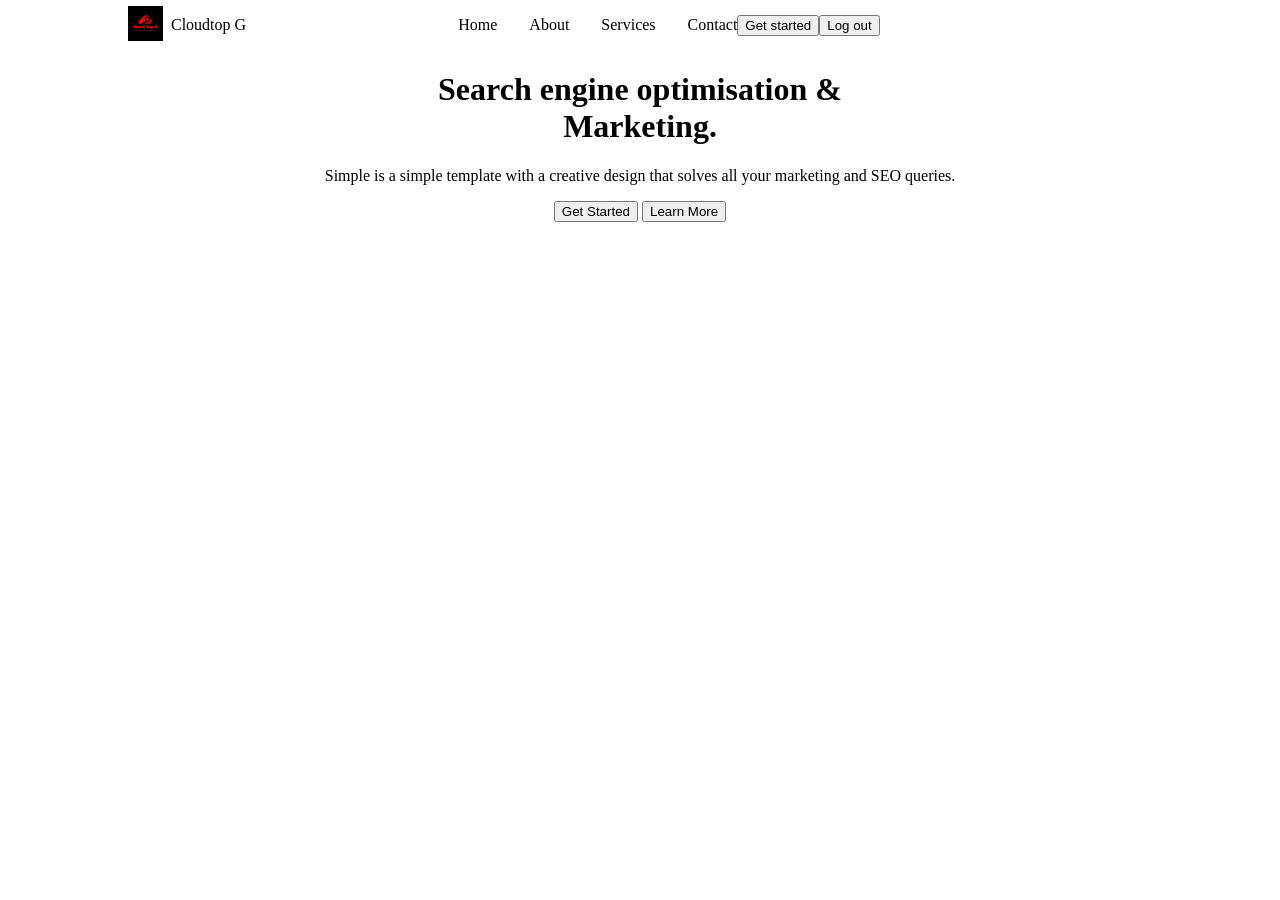
==== index.html @ 8eb4e30c "first commit" ====
<!DOCTYPE html>
 <html lang="en">
 <head>
    <meta charset="UTF-8">
    <meta name="viewport" content="width=device-width, initial-scale=1.0">
    <title>Landing Page</title>
    <link rel="stylesheet" href="style.css">
 </head>
 <body>
<!-- header -->
    <header>
        <div class="navbar-container">
            <div class="logo">
                <a href=""><img src="asset/cloudtop--ssVcrRN.jpeg" width="35px"></a>
                <span>Cloudtop G</span>
            </div>
            <div class="items">
                <ul>
                    <li>Home</li>
                    <li>About</li>
                    <li>Services</li>
                    <li>Contact</li>
                </ul>
            </div>
            <div class="botton">
                <button>Get started</button>
                <button>Log out</button>
            </div>
        </div>
    </header>

    <div class="marketing">
         <h1>
            Search engine optimisation & <br>
            Marketing.
         </h1>
          <p>Simple is a simple template with a 
            creative design that solves all your marketing and SEO queries.
          </p>
          <div>
            <button>Get Started</button>
            <button>Learn More</button>
          </div>
         <img src="https://cloudtopg.netlify.app/assets/banner-Bzk-7Zru.svg" alt="">
    </div>
 </body>
 </html>
---- style.css ----
body{
    padding: 0;
    margin: 0;
    overflow-x: hidden;
    box-sizing: border-box;
}

header{
    display: flex;
    justify-content: center;
}
.navbar-container{
    width: 80%;
    display: flex;
}

.logo{
    width: 35%;
    display: flex;
    align-items: center;
    gap: 0.5rem;
}
.item{
    width: 50%;

}

.items ul{
   list-style: none;
   display: flex;
   gap: 2rem;
}
.botton{
    width: 50%;
    display: flex;
    align-items: center;
}
.marketing{
    width: 80%;
    margin: auto;
    text-align: center;
    padding-top: 30;
    
}
h1{
    font: bold;
}
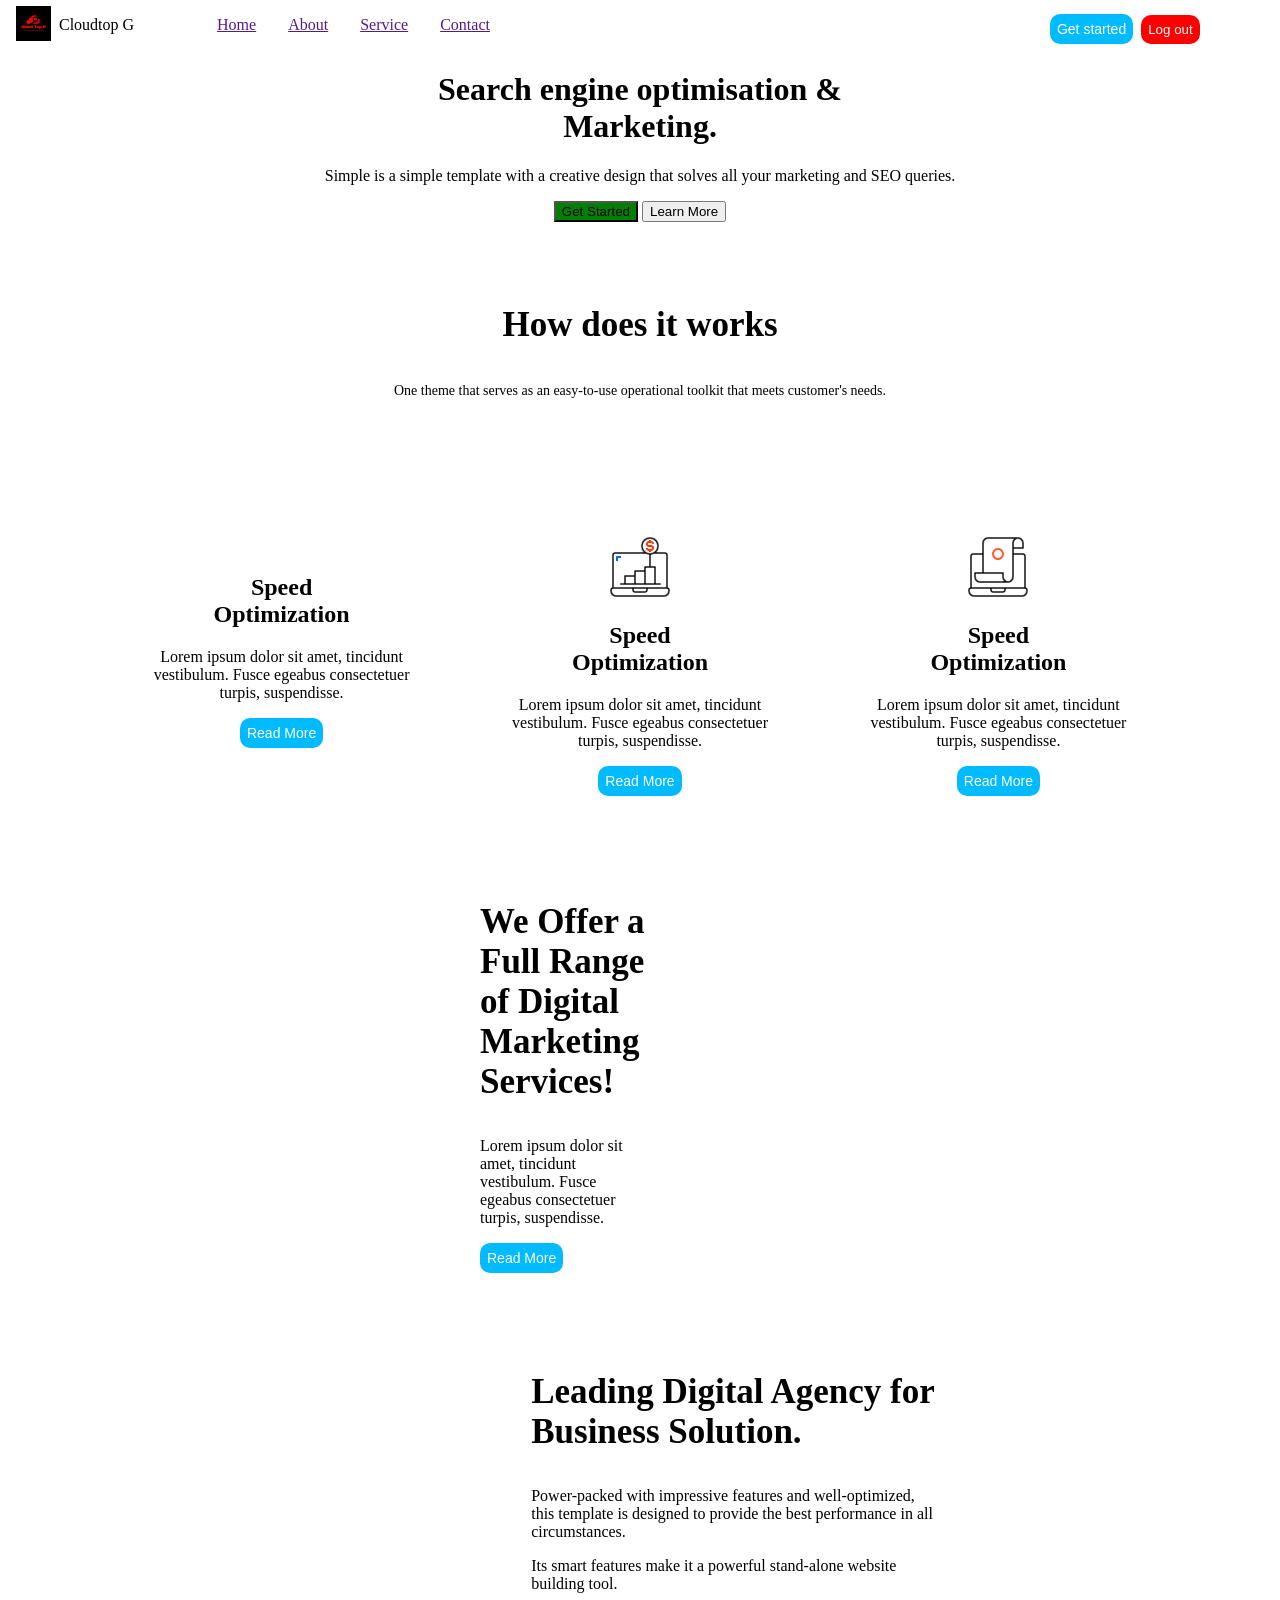
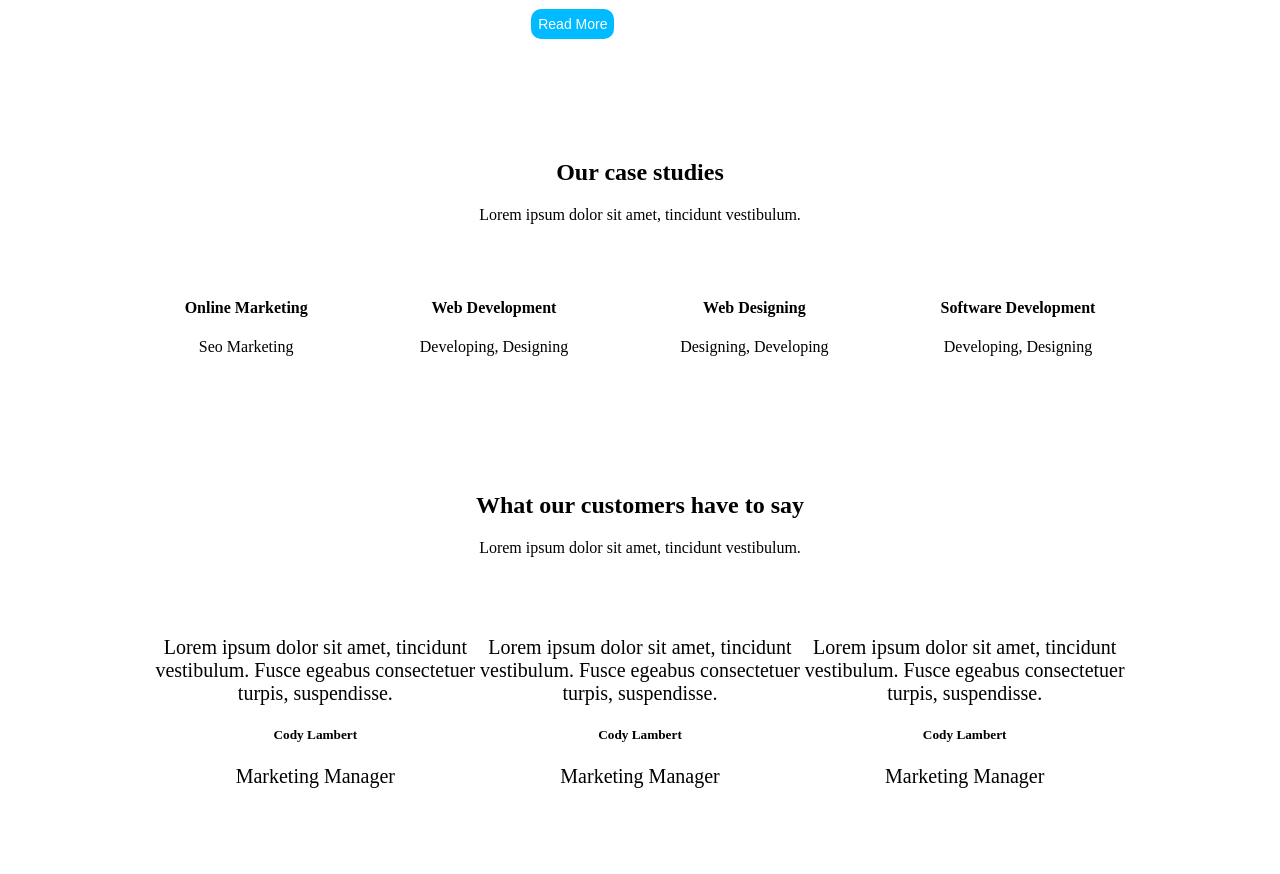
==== commit f70b8052: "navbar" ====
--- a/index.html
+++ b/index.html
@@ -16,19 +16,19 @@
             </div>
             <div class="items">
                 <ul>
-                    <li>Home</li>
-                    <li>About</li>
-                    <li>Services</li>
-                    <li>Contact</li>
+                    <li><a href="">Home</a></li>
+                    <li><a href="">About</a></li>
+                    <li><a href="">Service</a></li>
+                    <li><a href="">Contact</a></li>
                 </ul>
             </div>
             <div class="botton">
-                <button>Get started</button>
-                <button>Log out</button>
+                <button class="btn-1">Get started</button>
+                <button class="btn-2">Log out</button>
             </div>
         </div>
     </header>
-
+<!------- search engine and marketing section------->
     <div class="marketing">
          <h1>
             Search engine optimisation & <br>
@@ -38,10 +38,160 @@
             creative design that solves all your marketing and SEO queries.
           </p>
           <div>
-            <button>Get Started</button>
-            <button>Learn More</button>
+            <button class="btn-3">Get Started</button>
+            <button class="btn-4">Learn More</button>
           </div>
          <img src="https://cloudtopg.netlify.app/assets/banner-Bzk-7Zru.svg" alt="">
     </div>
+    <!------how does it work section-------->
+    <section class="section-2">
+        <h3>
+            How does it works
+        </h3>
+        <p class="section-2-top">
+            One theme that serves as an easy-to-use operational toolkit that meets customer's needs.
+        </p>
+         <div class="container-3">
+                <div class="container-3-col">
+                    <img src="https://cloudtopg.netlify.app/assets/Group1-BA-Qdb--.svg" alt="">
+                    <h2>
+                        Speed <br> Optimization
+                    </h2>
+                    <p>
+                        Lorem ipsum dolor sit amet, tincidunt vestibulum. Fusce egeabus consectetuer turpis, suspendisse.
+                    </p>
+                    <button class="gen-btn">Read More</button>
+                </div>
+                <div class="container-3-col">
+                    <img src="data:image/svg+xml,%3c?xml%20version='1.0'%20encoding='UTF-8'?%3e%3csvg%20width='62px'%20height='62px'%20viewBox='0%200%2062%2062'%20version='1.1'%20xmlns='http://www.w3.org/2000/svg'%20xmlns:xlink='http://www.w3.org/1999/xlink'%3e%3c!--%20Generator:%20Sketch%2055.2%20(78181)%20-%20https://sketchapp.com%20--%3e%3ctitle%3eGroup%207%3c/title%3e%3cdesc%3eCreated%20with%20Sketch.%3c/desc%3e%3cg%20id='Marshmello_landing-page'%20stroke='none'%20stroke-width='1'%20fill='none'%20fill-rule='evenodd'%3e%3cg%20id='Simple_landngpage'%20transform='translate(-677.000000,%20-950.000000)'%3e%3cg%20id='Group-7'%20transform='translate(678.000000,%20951.000000)'%3e%3cpath%20d='M58,54.0215%20C58,56.230625%2056.209125,58.0215%2054,58.0215%20L6,58.0215%20C3.790875,58.0215%202,56.230625%202,54.0215%20L2,53.0215%20C2,52.46925%202.44775,52.0215%203,52.0215%20L22,52.0215%20L22,53.0215%20C22,54.678375%2023.343125,56.0215%2025,56.0215%20L35,56.0215%20C36.656875,56.0215%2038,54.678375%2038,53.0215%20L38,52.0215%20L57,52.0215%20C57.55225,52.0215%2058,52.46925%2058,53.0215%20L58,54.0215%20Z%20M24,52.0215%20L36,52.0215%20L36,53.0215%20C36,53.57375%2035.55225,54.0215%2035,54.0215%20L25,54.0215%20C24.44775,54.0215%2024,53.57375%2024,53.0215%20L24,52.0215%20Z%20M41,21.1325%20L41,17.9625%20C42.082125,17.84075%2043.13275,17.52175%2044.1,17.0215%20L55,17.0215%20C55.568125,17.038875%2056.015125,17.512375%2056.0003728,18.0805%20L56.0003728,50.0215%20L3.99962732,50.0215%20L3.99962732,18.0805%20C3.984875,17.512375%204.432,17.038875%205,17.0215%20L35.9,17.0215%20C36.86725,17.52175%2037.917875,17.84075%2039,17.9625%20L39,29.0215%20L35,29.0215%20C34.44775,29.0215%2034,29.46925%2034,30.0215%20L34,33.0215%20L25,33.0215%20C24.44775,33.0215%2024,33.46925%2024,34.0215%20L24,38.0215%20L15,38.0215%20C14.44775,38.0215%2014,38.46925%2014,39.0215%20L14,46.0215%20L10,46.0215%20L10,48.0215%20L51,48.0215%20L51,46.0215%20L46,46.0215%20L46,30.0215%20C46,29.46925%2045.55225,29.0215%2045,29.0215%20L41,29.0215%20L41,27.0215%20L41,21.1325%20Z%20M16,46.0215%20L24,46.0215%20L24,40.0215%20L16,40.0215%20L16,46.0215%20Z%20M26,46.0215%20L34,46.0215%20L34,35.0215%20L26,35.0215%20L26,46.0215%20Z%20M36,46.0215%20L44,46.0215%20L44,31.0215%20L36,31.0215%20L36,46.0215%20Z%20M40,2.0215%20C43.866,2.0215%2047,5.1555%2047,9.0215%20C47,12.8875%2043.866,16.0215%2040,16.0215%20C36.134,16.0215%2033,12.8875%2033,9.0215%20C33.005,5.1575%2036.136125,2.0265%2040,2.0215%20L40,2.0215%20Z%20M58,50.2055%20L58,18.0805%20C58.014375,16.408125%2056.672375,15.039625%2055,15.0215%20L46.689,15.0215%20C50.0145,11.32725%2049.715625,5.636625%2046.021375,2.311125%20C42.327125,-1.0145%2036.6365,-0.7155%2033.311,2.97875%20C30.229625,6.40175%2030.229625,11.5985%2033.311,15.0215%20L5,15.0215%20C3.327625,15.039625%201.9855,16.408125%202,18.0805%20L2,50.2055%20C0.805625,50.62775%200.00525,51.754625%200,53.0215%20L0,54.0215%20C0.00325,57.333875%202.687625,60.01825%206,60.0215%20L54,60.0215%20C57.312375,60.01825%2059.99675,57.333875%2060,54.0215%20L60,53.0215%20C59.99475,51.754625%2059.194375,50.62775%2058,50.2055%20L58,50.2055%20Z'%20id='Fill-1'%20stroke='%23FFFFFF'%20stroke-width='0.5'%20fill='%23161514'%3e%3c/path%3e%3cpath%20d='M41,12.0215%20L39,12.0215%20C38.44775,12.0215%2038,11.57375%2038,11.0215%20L36,11.0215%20C36,12.678375%2037.343125,14.0215%2039,14.0215%20L39,15.0215%20L41,15.0215%20L41,14.0215%20C42.656875,14.0215%2044,12.678375%2044,11.0215%20C44,9.364625%2042.656875,8.0215%2041,8.0215%20L39,8.0215%20C38.44775,8.0215%2038,7.57375%2038,7.0215%20C38,6.46925%2038.44775,6.0215%2039,6.0215%20L41,6.0215%20C41.55225,6.0215%2042,6.46925%2042,7.0215%20L44,7.0215%20C44,5.364625%2042.656875,4.0215%2041,4.0215%20L40.981,4.0215%20L41,3.0415%20L39,3.0015%20L38.98,4.0215%20C37.323125,4.027%2035.9845,5.374625%2035.9899831,7.0315%20C35.9955,8.688375%2037.343125,10.027%2039,10.0215%20L41,10.0215%20C41.55225,10.0215%2042,10.46925%2042,11.0215%20C42,11.57375%2041.55225,12.0215%2041,12.0215'%20id='Fill-3'%20fill='%23FF3602'%3e%3c/path%3e%3cpath%20d='M11,19.0215%20L7,19.0215%20C6.44775,19.0215%206,19.46925%206,20.0215%20L6,24.0215%20L8,24.0215%20L8,21.0215%20L11,21.0215%20L11,19.0215%20Z'%20id='Fill-5'%20fill='%23006DF0'%3e%3c/path%3e%3c/g%3e%3c/g%3e%3c/g%3e%3c/svg%3e" alt="">
+                    <h2>
+                        Speed <br> Optimization
+                    </h2>
+                    <p>
+                        Lorem ipsum dolor sit amet, tincidunt vestibulum. Fusce egeabus consectetuer turpis, suspendisse.
+                    </p>
+                    <button class="gen-btn">Read More</button>
+                </div>
+                <div class="container-3-col">
+                    <img src="data:image/svg+xml,%3c?xml%20version='1.0'%20encoding='UTF-8'?%3e%3csvg%20width='62px'%20height='62px'%20viewBox='0%200%2062%2062'%20version='1.1'%20xmlns='http://www.w3.org/2000/svg'%20xmlns:xlink='http://www.w3.org/1999/xlink'%3e%3c!--%20Generator:%20Sketch%2055.2%20(78181)%20-%20https://sketchapp.com%20--%3e%3ctitle%3eGroup%205%3c/title%3e%3cdesc%3eCreated%20with%20Sketch.%3c/desc%3e%3cg%20id='Marshmello_landing-page'%20stroke='none'%20stroke-width='1'%20fill='none'%20fill-rule='evenodd'%3e%3cg%20id='Simple_landngpage'%20transform='translate(-1006.000000,%20-950.000000)'%3e%3cg%20id='Group-5'%20transform='translate(1007.000000,%20951.000000)'%3e%3cpath%20d='M58,54%20C58,56.209125%2056.209125,58%2054,58%20L6,58%20C3.790875,58%202,56.209125%202,54%20L2,53%20C2,52.44775%202.44775,52%203,52%20L22,52%20L22,53%20C22,54.656875%2023.343125,56%2025,56%20L35,56%20C36.656875,56%2038,54.656875%2038,53%20L38,52%20L57,52%20C57.55225,52%2058,52.44775%2058,53%20L58,54%20Z%20M24,52%20L36,52%20L36,53%20C36,53.55225%2035.55225,54%2035,54%20L25,54%20C24.44775,54%2024,53.55225%2024,53%20L24,52%20Z%20M4,19%20C4,18.44775%204.44775,18%205,18%20L14,18%20L14,35%20L7,35%20C6.44775,35%206,35.44775%206,36%20L6,40%20C6.00325,43.312375%208.687625,45.99675%2012,46%20L40,46%20C43.312375,45.99675%2045.99675,43.312375%2046,40%20L46,18%20L55,18%20C55.55225,18%2056,18.44775%2056,19%20L56,50%20L4,50%20L4,19%20Z%20M34,37%20L34,40%20C34.000375,41.478%2034.54925,42.903375%2035.54,44%20L12,44%20C9.790875,44%208,42.209125%208,40%20L8,37%20L34,37%20Z%20M20,2%20L45.54,2%20C44.54925,3.096625%2044.000375,4.522%2044,6%20L44,40%20C44,42.209125%2042.209125,44%2040,44%20C37.790875,44%2036,42.209125%2036,40%20L36,36%20C36,35.44775%2035.55225,35%2035,35%20L16,35%20L16,6%20C16,3.790875%2017.790875,2%2020,2%20L20,2%20Z%20M54,6%20L54,10%20L46,10%20L46,6%20C46,3.790875%2047.790875,2%2050,2%20C52.209125,2%2054,3.790875%2054,6%20L54,6%20Z%20M58,50.184%20L58,19%20C58,17.343125%2056.656875,16%2055,16%20L46,16%20L46,12%20L55,12%20C55.55225,12%2056,11.55225%2056,11%20L56,6%20C55.99675,2.687625%2053.312375,0.00325%2050,0%20L20,0%20C16.687625,0.00325%2014.00325,2.687625%2014,6%20L14,16%20L5,16%20C3.343125,16%202,17.343125%202,19%20L2,50.184%20C0.805625,50.60625%200.00525,51.733125%200,53%20L0,54%20C0.00325,57.312375%202.687625,59.99675%206,60%20L54,60%20C57.312375,59.99675%2059.99675,57.312375%2060,54%20L60,53%20C59.99475,51.733125%2059.194375,50.60625%2058,50.184%20L58,50.184%20Z'%20id='Fill-1'%20stroke='%23FFFFFF'%20stroke-width='0.5'%20fill='%23161514'%3e%3c/path%3e%3cpath%20d='M30,13%20C32.209125,13%2034,14.790875%2034,17%20C34,19.209125%2032.209125,21%2030,21%20C27.790875,21%2026,19.209125%2026,17%20C26,14.790875%2027.790875,13%2030,13%20M30,23%20C33.31375,23%2036,20.31375%2036,17%20C36,13.68625%2033.31375,11%2030,11%20C26.68625,11%2024,13.68625%2024,17%20C24.00325,20.312375%2026.687625,22.99675%2030,23'%20id='Fill-3'%20fill='%23FF5F32'%3e%3c/path%3e%3c/g%3e%3c/g%3e%3c/g%3e%3c/svg%3e" alt="">
+                    <h2>
+                        Speed <br> Optimization
+                    </h2>
+                    <p>
+                        Lorem ipsum dolor sit amet, tincidunt vestibulum. Fusce egeabus consectetuer turpis, suspendisse.
+                    </p>
+                    <button class="gen-btn">Read More</button>
+                </div>
+            </div>
+    </section>
+    <!---------- section 4----------->
+         <div class="sec-4-main">
+              <div class="sec-4-container">
+                    <div class="div-1-sec-4">
+                        <h3>We Offer a Full Range of Digital Marketing Services!</h3>
+                        <p>Lorem ipsum dolor sit amet, tincidunt vestibulum.
+                            Fusce egeabus consectetuer turpis, suspendisse.
+                        </p>
+                            <button class="sec-4-btn">Read More</button>
+                    </div>
+                    <div class="div-2-sec-4">
+                        <img src="https://cloudtopg.netlify.app/assets/Group4-Ca8-D7eP.png" alt="">
+                    </div>
+               </div>
+         </div>
+         <!--------section 5------->
+         <div class="section-5">
+            <div class="sec-5-image">
+                <img src="https://cloudtopg.netlify.app/assets/Group5-BSA2RbaR.png" alt="">
+            </div>
+            <div class="sec-5-text">
+                <h3>Leading Digital Agency for Business Solution.</h3>
+                <p> 
+                    Power-packed with impressive features and well-optimized, 
+                    this template is designed to provide the best performance in all circumstances.
+                </p>
+                <p>
+                    Its smart features make it a powerful stand-alone website building tool.
+                </p>
+                <button class="sec-5-btn">Read More</button>
+            </div>
+         </div>
+
+     <!------section 6------>
+       <section class="sec-6">
+        <h2>
+             Our case studies
+        </h2>
+        <p>Lorem ipsum dolor sit amet, tincidunt vestibulum.</p>
+
+        <div class="sec-6-imgs">
+            <div class="img-6">
+                <img src="https://cloudtopg.netlify.app/assets/Group6-CARfwHGS.svg" alt="">
+                <h4>Online Marketing</h4>
+                <p>Seo Marketing</p>
+            </div>
+            <div class="img-6">
+                <img src=" https://cloudtopg.netlify.app/assets/Group7-Ddp9BTrO.svg" alt="">
+                <h4>Web Development</h4>
+                <p>Developing, Designing</p>
+            </div>
+            <div class="img-6">
+                <img src="https://cloudtopg.netlify.app/assets/Group8-1YOXfh2W.svg" alt="">
+                <h4>Web Designing</h4>
+                <p>Designing, Developing</p>
+            </div>
+            <div class="img-6">
+                <img src="https://cloudtopg.netlify.app/assets/Group9-DFum7g60.svg" alt="">
+                <h4>Software Development</h4>
+                <p>Developing, Designing</p>
+            </div>
+        </div>
+        
+       </section>
+       <!--------section 7-------->
+       <section class="sec-7">
+            <h2>
+                What our customers have to say
+            </h2>
+            <p>Lorem ipsum dolor sit amet, tincidunt vestibulum.</p>
+
+            <div class="sec-7-p-div">
+                <div>
+                    <img src="https://cloudtopg.netlify.app/assets/face1-COLMlpBM.jpg" alt="">
+                    <p>
+                        Lorem ipsum dolor sit amet, tincidunt vestibulum. Fusce egeabus consectetuer turpis, suspendisse.
+                    </p>
+                    <h5>
+                        Cody Lambert
+                    </h5>
+                    <p>Marketing Manager</p>
+                </div>
+                <div>
+                    <img src="https://cloudtopg.netlify.app/assets/face2-CEbzPI9w.jpg" alt="">
+                    <p>
+                        Lorem ipsum dolor sit amet, tincidunt vestibulum. Fusce egeabus consectetuer turpis, suspendisse.
+                    </p>
+                    <h5>
+                        Cody Lambert
+                    </h5>
+                    <p>Marketing Manager</p>
+                </div>
+                <div>
+                    <img src="https://cloudtopg.netlify.app/assets/face3-B7Ur1Iuu.jpg" alt="">
+                    <p>
+                        Lorem ipsum dolor sit amet, tincidunt vestibulum. Fusce egeabus consectetuer turpis, suspendisse.
+                    </p>
+                    <h5>
+                        Cody Lambert
+                    </h5>
+                    <p>Marketing Manager</p>
+                </div>
+            </div>
+          
+       </section>
+
+       
+    <!-------section 8--------->
+       
  </body>
  </html>
--- a/style.css
+++ b/style.css
@@ -10,7 +10,7 @@
     justify-content: center;
 }
 .navbar-container{
-    width: 80%;
+    width: 100%;
     display: flex;
 }
 
@@ -19,9 +19,12 @@
     display: flex;
     align-items: center;
     gap: 0.5rem;
+    margin-left: 1rem;
 }
 .item{
     width: 50%;
+    justify-content: center;
+    margin-left: 5rem;
 
 }
 
@@ -34,7 +37,35 @@
     width: 50%;
     display: flex;
     align-items: center;
+    margin-left: 35rem;
+    gap: 0.5rem;
+    margin-top: 0.5rem;
+    border: none;
 }
+/* all bottons stylings */
+.btn-1, .gen-btn, .sec-4-btn, .sec-5-btn{
+    background-color: rgb(0, 187, 255);
+    color: white;
+    padding: 7px ;
+    border-radius: 10px;
+    font-size: 14px;
+    border: none;
+}
+
+.btn-2{
+    color: white;
+    background-color: red;
+    padding: 7px;
+    border-radius: 10px;
+    font-size: 10;
+    border: none;
+}
+.btn-2:hover{
+    background-color: rgb(0, 187, 255);
+    transition: 0.3s;
+}
+
+/* search engine and marketing section */
 .marketing{
     width: 80%;
     margin: auto;
@@ -44,4 +75,112 @@
 }
 h1{
     font: bold;
+}
+ .btn-3{
+    padding: 10px, 20px;
+    background-color: green;
+ }
+ /* how doesa it work section */
+ .section-2{
+    width: 80%;
+    margin: auto;
+    text-align: center;
+    padding-top: 30px;
+ }
+ h3{
+    font-size: 35px;
+    font-weight: 600;
+ }
+ .section-2-top{
+    font-size: 14px;
+    font-weight: 300;
+    line-height: 22px;
+    padding-bottom: 100px;
+ }
+ .container-3{
+    display: flex;
+    justify-content: space-between;
+    margin:auto;
+ }
+.container-3-col{
+    margin-bottom: 5%;
+    border-radius: 10px;
+    box-sizing: border-box;
+    padding: 20px 12px;
+    flex-basis: 30%;
+}
+/* section 4 */
+
+.sec-4-main{
+  justify-content: center;
+  width: 80%;
+  margin-left: 15rem;
+}
+
+.sec-4-container{
+    display: flex;
+    width: 40%;
+    justify-content: center;
+    margin-left: 15rem;
+    gap: 10rem;
+}
+.div-2-sec-4 img{
+    display: flex;
+    margin-left: 5rem;
+}
+
+/* section 5 */
+.section-5{
+    width: 80%;
+    justify-content: center;
+    display: flex;
+    margin-top: 4rem;
+    margin-left: 10rem;
+    gap: 3rem;
+}
+.sec-5-text{
+    padding-left: 80px;
+    width: 40%;
+}
+ /* section 6 */
+ .sec-6{
+    width: 100%;
+    margin: auto;
+    text-align: center;
+    padding-top: 100px;
+ }
+ .sec-6-imgs{
+    display: flex;
+    padding-top: 20px;
+    border-radius: 10px;
+    gap: 7rem;
+    flex-basis: 30%;
+    justify-content: center;
+ }
+ .sec-6-imgs img{
+    width: 100%;
+    border-radius: 50px;
+ }
+/* section 7 */
+.sec-7{
+    width: 80%;
+    margin: auto;text-align: center;
+    padding-top: 100px;
+}
+.sec-7-p-div{
+    display: flex;
+    padding-top: 20px;
+    border-radius: 50px;
+    padding: 25px;
+    margin-bottom: 5%;
+    cursor: pointer;
+}
+.sec-7-p-div img{
+    border-radius: 100%;
+}
+.sec-7-p-div p{
+    font-size: 20px;
+}
+.sec-7-p-div div{
+    height: 200px;
 }
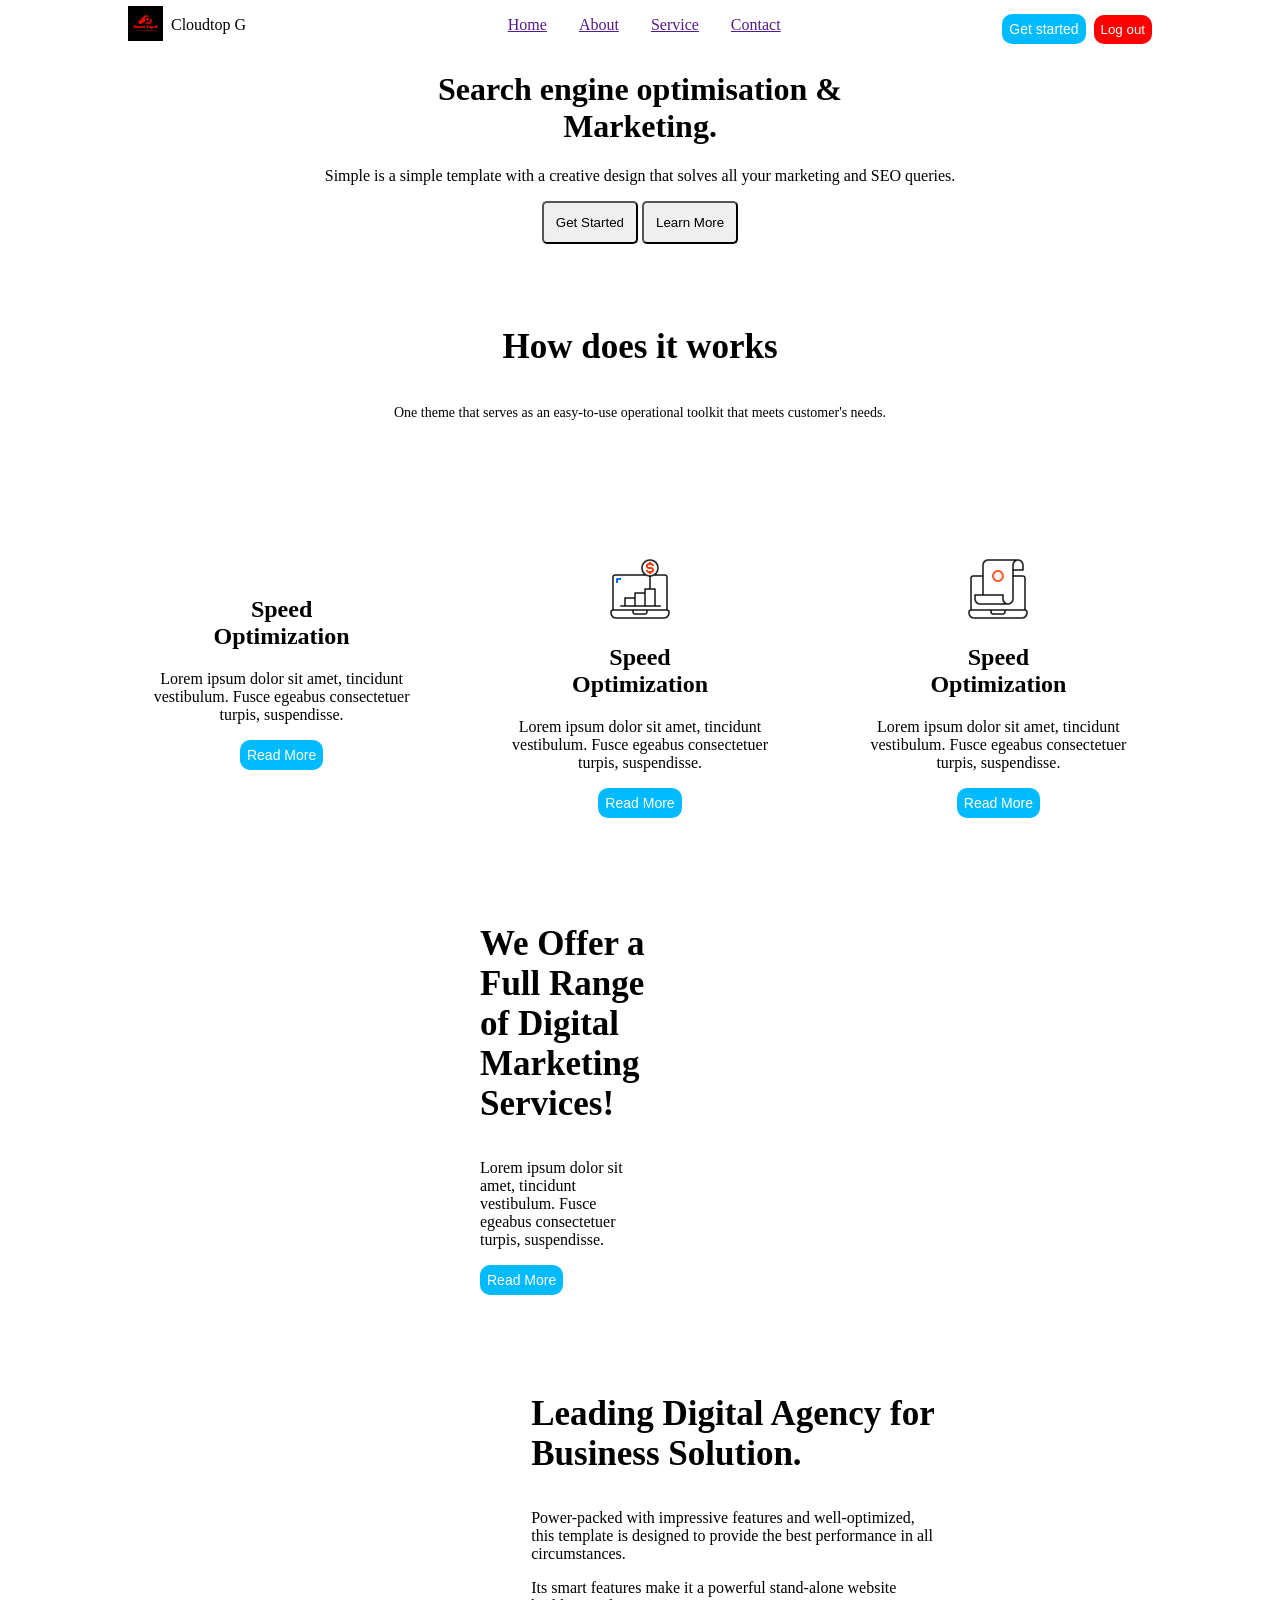
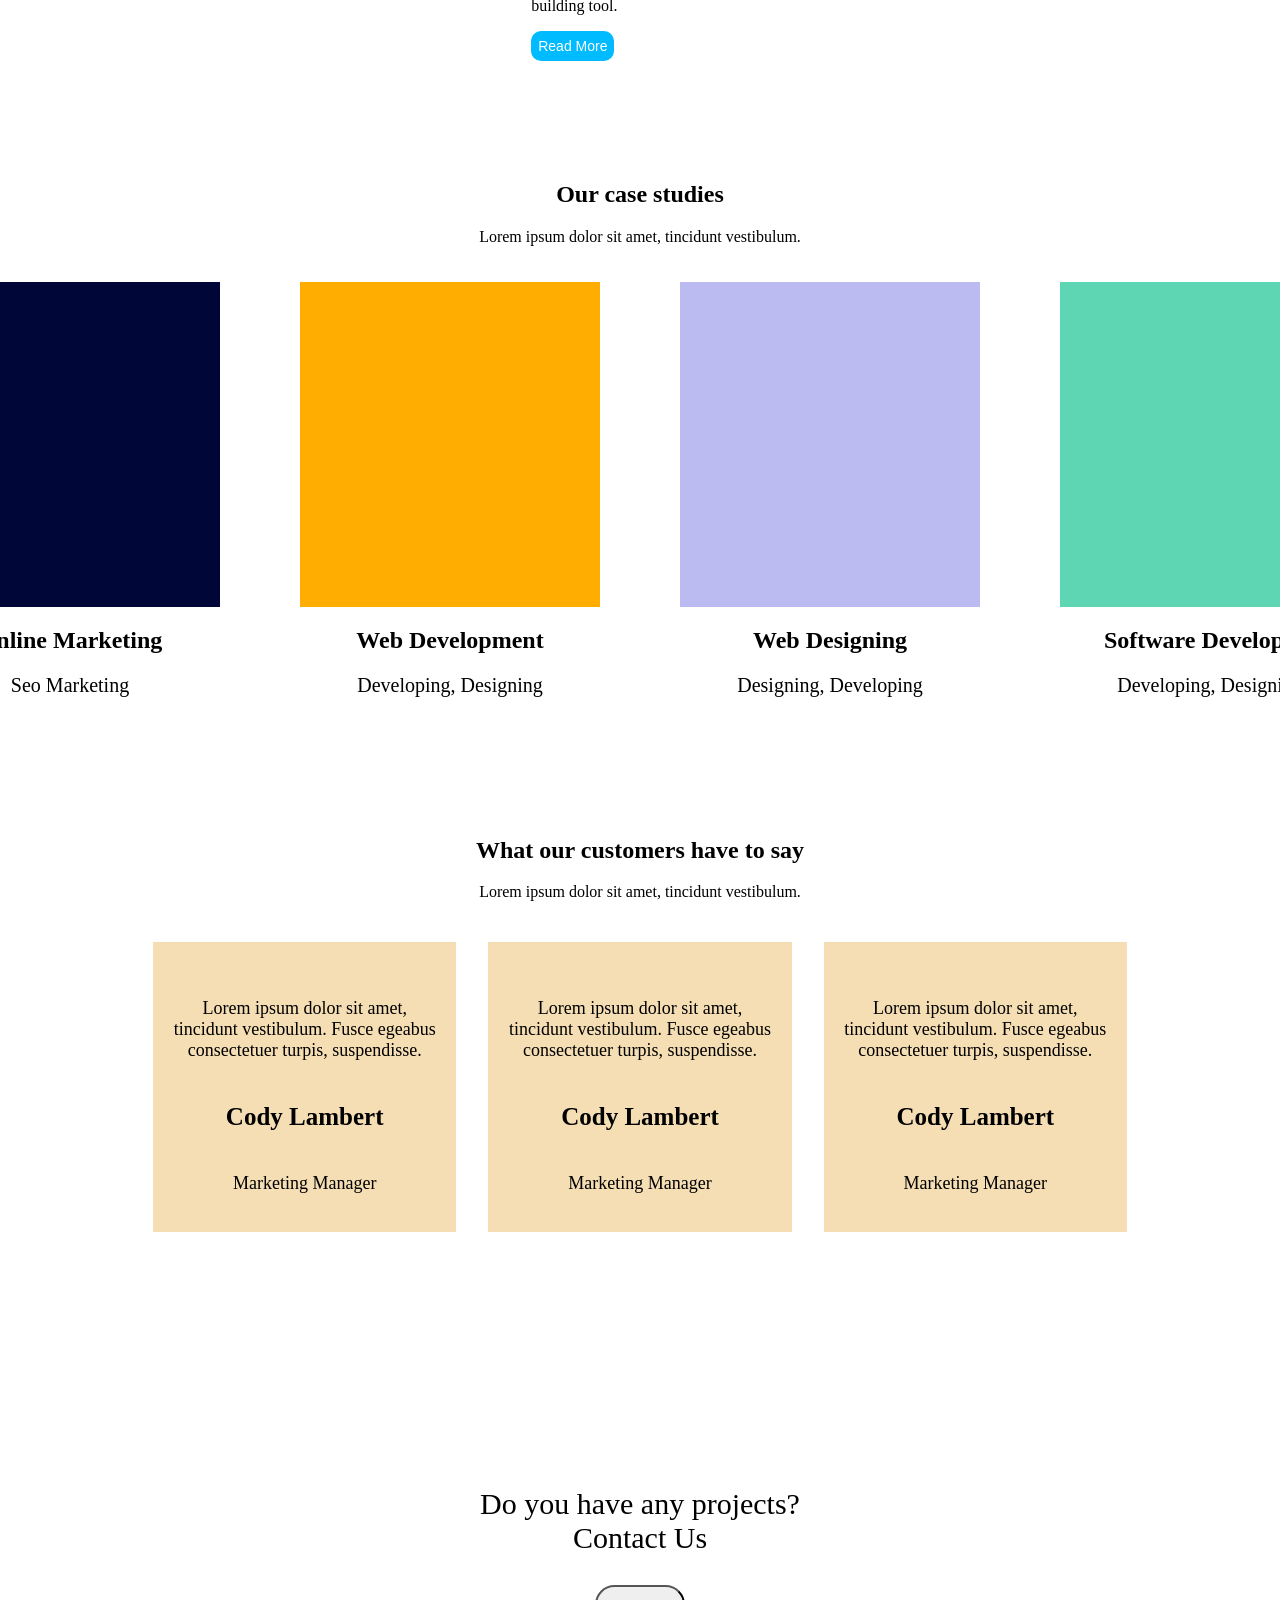
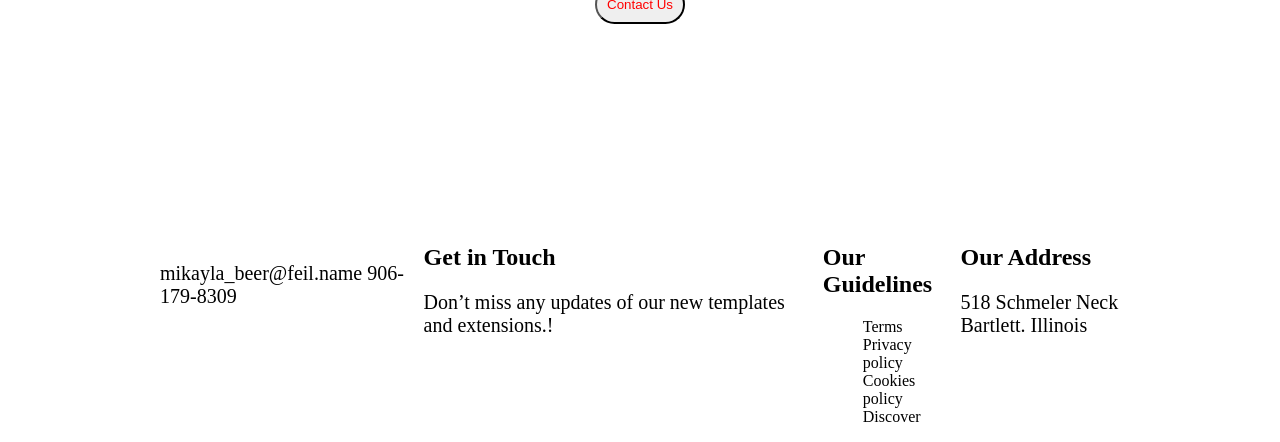
==== commit f3c69e33: "sec-6" ====
--- a/index.html
+++ b/index.html
@@ -37,7 +37,7 @@
           <p>Simple is a simple template with a 
             creative design that solves all your marketing and SEO queries.
           </p>
-          <div>
+          <div class="sec-2-btn">
             <button class="btn-3">Get Started</button>
             <button class="btn-4">Learn More</button>
           </div>
@@ -125,25 +125,41 @@
         <p>Lorem ipsum dolor sit amet, tincidunt vestibulum.</p>
 
         <div class="sec-6-imgs">
-            <div class="img-6">
-                <img src="https://cloudtopg.netlify.app/assets/Group6-CARfwHGS.svg" alt="">
-                <h4>Online Marketing</h4>
-                <p>Seo Marketing</p>
-            </div>
-            <div class="img-6">
-                <img src=" https://cloudtopg.netlify.app/assets/Group7-Ddp9BTrO.svg" alt="">
-                <h4>Web Development</h4>
-                <p>Developing, Designing</p>
-            </div>
-            <div class="img-6">
-                <img src="https://cloudtopg.netlify.app/assets/Group8-1YOXfh2W.svg" alt="">
-                <h4>Web Designing</h4>
-                <p>Designing, Developing</p>
-            </div>
-            <div class="img-6">
-                <img src="https://cloudtopg.netlify.app/assets/Group9-DFum7g60.svg" alt="">
-                <h4>Software Development</h4>
-                <p>Developing, Designing</p>
+            <div class="img-6-div">
+                <div class="img-div-1">
+                    <img src="https://cloudtopg.netlify.app/assets/Group6-CARfwHGS.svg" alt="">
+                </div>
+                <div>
+                    <h2>Online Marketing</h2>
+                    <p>Seo Marketing</p>
+                </div>
+            </div>
+            <div class="img-6-div">
+                  <div class="img-div-2">
+                    <img src="https://cloudtopg.netlify.app/assets/Group7-Ddp9BTrO.svg" alt="">
+                </div>
+                <div>
+                    <h2>Web Development</h2>
+                    <p>Developing, Designing</p>
+                </div>
+            </div>
+            <div class="img-6-div">
+                  <div class="img-div-3">
+                    <img src="https://cloudtopg.netlify.app/assets/Group8-1YOXfh2W.svg" alt="">
+                </div>
+                <div>
+                    <h2>Web Designing</h2>
+                    <p>Designing, Developing</p>
+                </div>
+            </div>
+            <div class="img-6-div">
+                  <div class="img-div-4">
+                    <img src="https://cloudtopg.netlify.app/assets/Group9-DFum7g60.svg" alt="">
+                </div>
+                <div>
+                    <h2>Software Developing</h2>
+                    <p>Developing, Designing</p>
+                </div>
             </div>
         </div>
         
@@ -192,6 +208,34 @@
 
        
     <!-------section 8--------->
+    <div class="sec-8">
+        <h3>Do you have any projects?<br>Contact Us</h3>
+        <button class="sec-8-btn">Contact Us</button>
+    </div>
+    <!------footer-------->
+    <div class="footer">
+        <div class="f-1">
+            <img src="https://cloudtopg.netlify.app/assets/simple-CznWBSRE.svg" alt="">
+            <p>mikayla_beer@feil.name 906-179-8309</p>
+        </div>
+        <div class="f-2">
+            <h2>Get in Touch</h2>
+            <p>Don’t miss any updates of our new templates and extensions.!</p>
+        </div>
+        <div class="f-3">
+            <h2>Our Guidelines</h2>
+            <ul class="footer-ul">
+                <li>Terms</li>
+                <li>Privacy policy</li>
+                <li>Cookies policy</li>
+                <li>Discover</li>
+            </ul>
+        </div>
+        <div class="f-4">
+            <h2>Our Address</h2>
+            <p>518 Schmeler Neck Bartlett. Illinois</p>
+        </div>
+    </div>
        
  </body>
  </html>
--- a/style.css
+++ b/style.css
@@ -10,21 +10,18 @@
     justify-content: center;
 }
 .navbar-container{
-    width: 100%;
-    display: flex;
+    width: 80%;
+    display: flex;
+    justify-content: space-between;
 }
 
 .logo{
-    width: 35%;
     display: flex;
     align-items: center;
     gap: 0.5rem;
-    margin-left: 1rem;
-}
-.item{
-    width: 50%;
-    justify-content: center;
-    margin-left: 5rem;
+}
+.items{
+    justify-content: center;
 
 }
 
@@ -34,17 +31,15 @@
    gap: 2rem;
 }
 .botton{
-    width: 50%;
     display: flex;
     align-items: center;
-    margin-left: 35rem;
     gap: 0.5rem;
     margin-top: 0.5rem;
     border: none;
 }
 /* all bottons stylings */
 .btn-1, .gen-btn, .sec-4-btn, .sec-5-btn{
-    background-color: rgb(0, 187, 255);
+    background-color:rgb(0, 187, 255);
     color: white;
     padding: 7px ;
     border-radius: 10px;
@@ -76,10 +71,16 @@
 h1{
     font: bold;
 }
- .btn-3{
-    padding: 10px, 20px;
-    background-color: green;
- }
+.sec-2-btn{
+    gap: 1rem;
+}
+.sec-2-btn button{
+    padding: 12px;
+    border-radius: 5px;
+    gap: 10rem;
+}
+ 
+
  /* how doesa it work section */
  .section-2{
     width: 80%;
@@ -149,18 +150,40 @@
     text-align: center;
     padding-top: 100px;
  }
- .sec-6-imgs{
-    display: flex;
+.sec-6-imgs{
+    width: auto;
+    display: flex;
+    justify-content: center;
+    gap: 5rem;
     padding-top: 20px;
-    border-radius: 10px;
-    gap: 7rem;
-    flex-basis: 30%;
-    justify-content: center;
- }
- .sec-6-imgs img{
-    width: 100%;
-    border-radius: 50px;
- }
+}
+.sec-6-imgs p{
+    font-size: 20px;
+}
+.img-div-1{
+    background-color: #000637;
+    height: 250px;
+    width: 300px;
+    padding-top: 75px;
+}
+.img-div-2{
+    background-color: #FFAD00;
+    height: 250px;
+    width: 300px;
+    padding-top: 75px;
+}
+.img-div-3{
+    background-color: #BBBBF2;
+    height: 250px;
+    width: 300px;
+    padding-top: 75px;
+}
+.img-div-4{
+    background-color: #5ED6B3;
+    height: 250px;
+    width: 300px;
+    padding-top: 75px;
+}
 /* section 7 */
 .sec-7{
     width: 80%;
@@ -170,17 +193,67 @@
 .sec-7-p-div{
     display: flex;
     padding-top: 20px;
-    border-radius: 50px;
     padding: 25px;
     margin-bottom: 5%;
     cursor: pointer;
+    justify-content: space-between;
+    gap: 2rem;
 }
 .sec-7-p-div img{
-    border-radius: 100%;
+    border-radius: 50%;
+    width: 50px;
 }
 .sec-7-p-div p{
+    font-size: 18px;
+    font-weight: 300;
+}
+.sec-7-p-div div{
+    background-color: wheat;
+    padding: 20px;
+}
+.sec-7-p-div h5{
+    font-size: 25px;
+}
+
+/* section 8 */
+
+.sec-8{
+    width: 80%;
+    margin: 100px auto;
+    background-image: url(https://cloudtopg.netlify.app/assets/contact-bg-DhiTwzIN.jpg);
+    background-position: center;
+    border-radius: 10px;
+    text-align: center;
+    padding: 100px 0;
+}
+.sec-8 h3{
+    font-size: 30px;
+    font-weight: 200;
+    margin-bottom: 30px;
+    padding: 0;
+}
+.sec-8-btn{
+    color: red;
+    border-radius: 20px;
+    padding: 10px;
+}
+/* footer */
+.footer{
+    width: 80%;
+    display: flex;
+    justify-content: space-between;
+    margin-left: 10rem;
+    gap: 1rem;
+    border: 0;
+}
+.footer p{
     font-size: 20px;
-}
-.sec-7-p-div div{
-    height: 200px;
+    font-weight: 100;
+}
+.footer h2{
+    font: bold;
+}
+.footer-ul{
+    list-style: none;
+    text-align: left;
 }
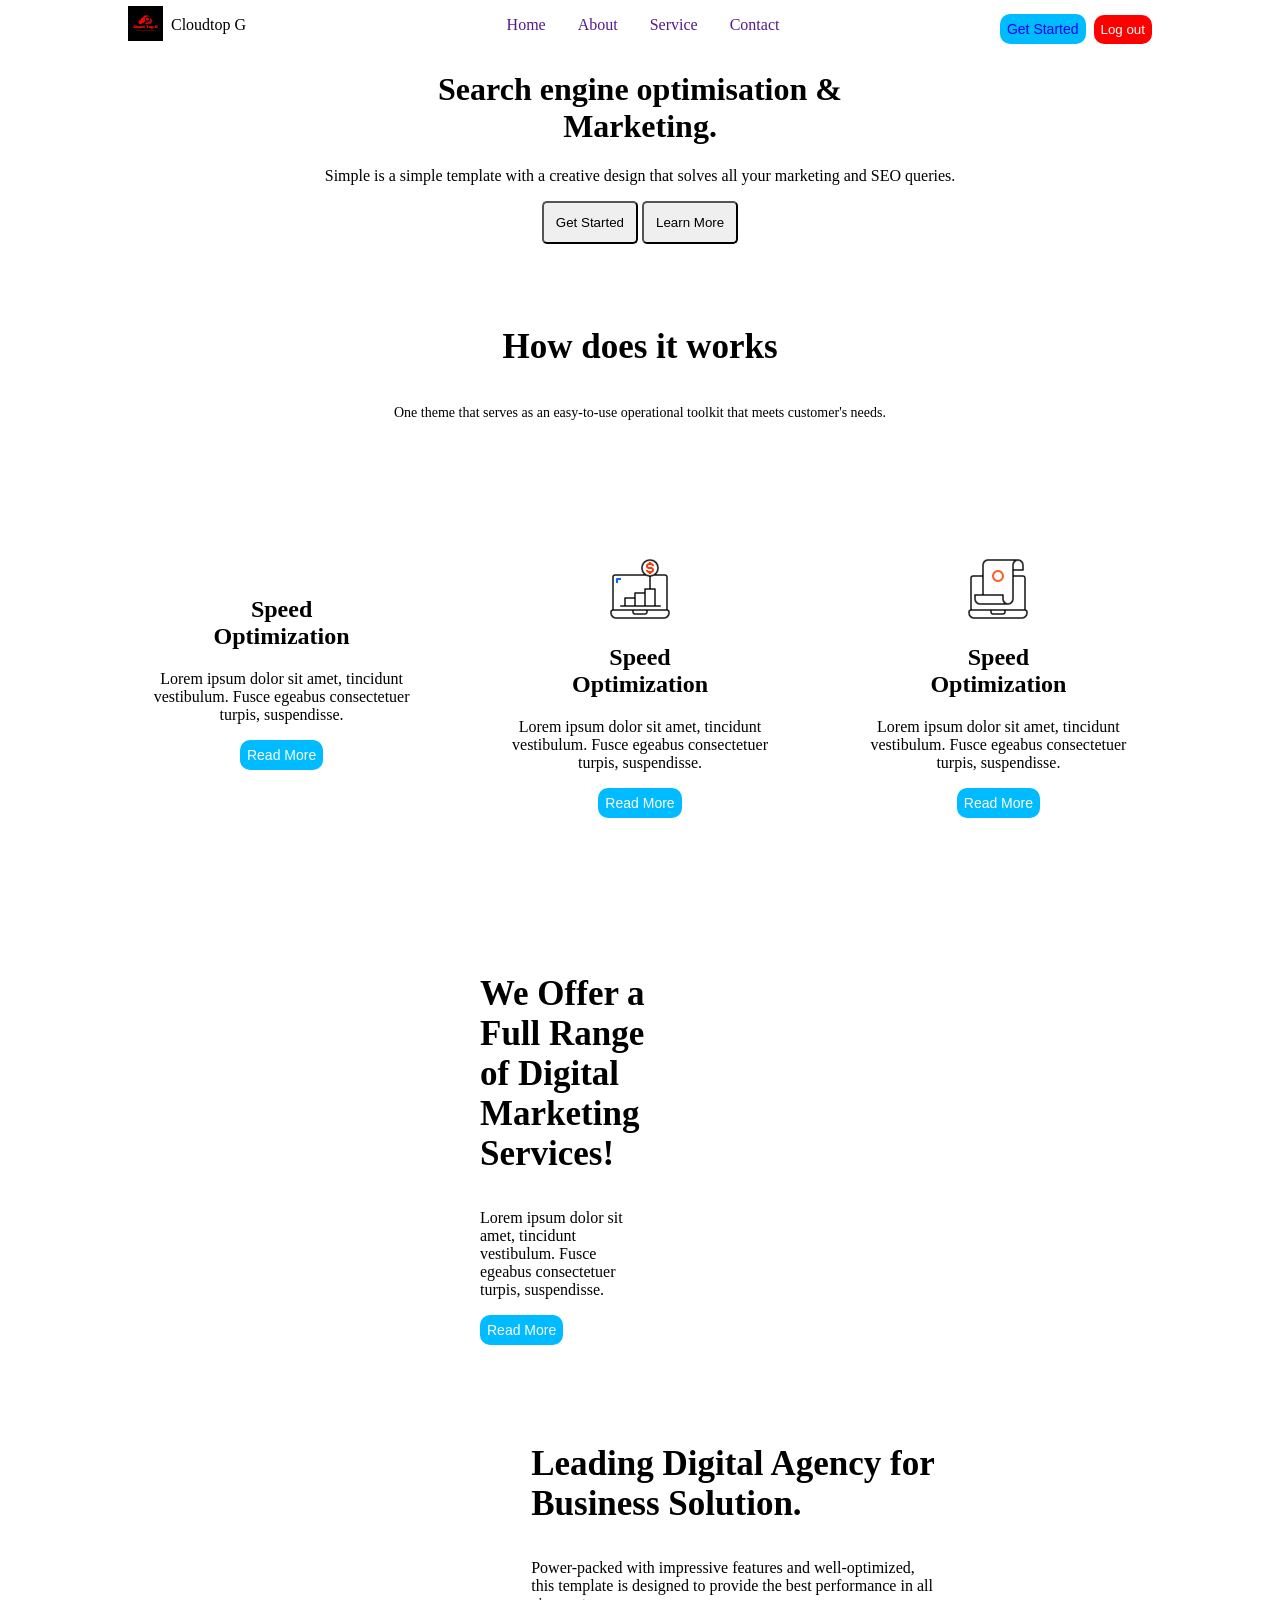
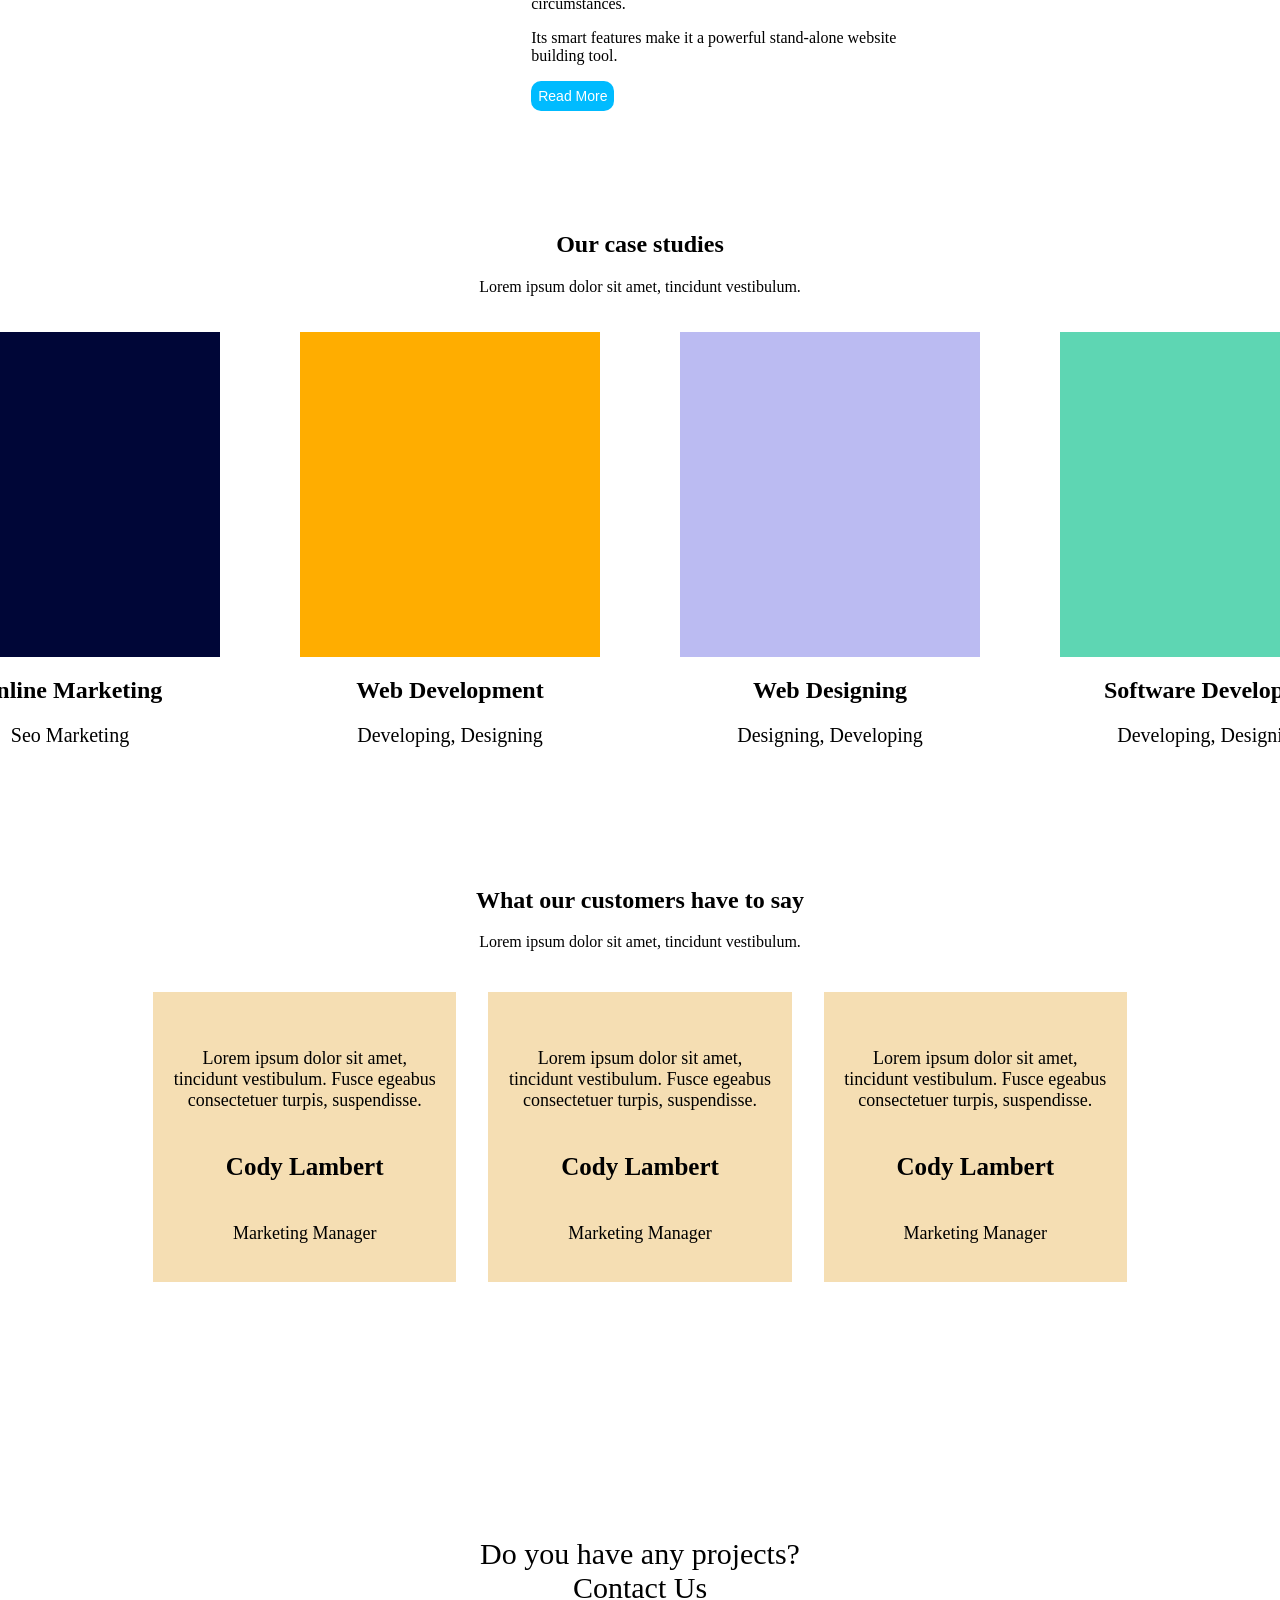
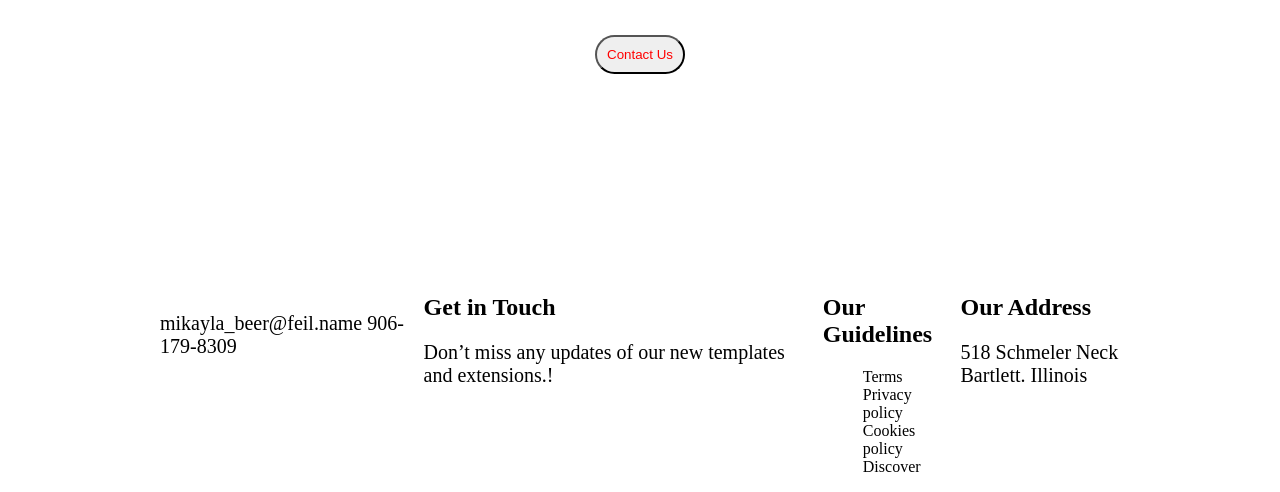
==== commit 58f436fe: "adding loginpage" ====
--- a/index.html
+++ b/index.html
@@ -15,15 +15,17 @@
                 <span>Cloudtop G</span>
             </div>
             <div class="items">
-                <ul>
-                    <li><a href="">Home</a></li>
-                    <li><a href="">About</a></li>
-                    <li><a href="">Service</a></li>
-                    <li><a href="">Contact</a></li>
+                <ul class="nav-items">
+                    <li ><a href="">Home</a></li>
+                    <li ><a href="">About</a></li>
+                    <li ><a href="">Service</a></li>
+                    <li ><a href="">Contact</a></li>
                 </ul>
             </div>
             <div class="botton">
-                <button class="btn-1">Get started</button>
+                <button class="btn-1">
+                    <a href="/Login_page/index.html">Get Started</a>
+                </button>
                 <button class="btn-2">Log out</button>
             </div>
         </div>
@@ -51,7 +53,7 @@
         <p class="section-2-top">
             One theme that serves as an easy-to-use operational toolkit that meets customer's needs.
         </p>
-         <div class="container-3">
+            <div class="container-3">
                 <div class="container-3-col">
                     <img src="https://cloudtopg.netlify.app/assets/Group1-BA-Qdb--.svg" alt="">
                     <h2>
@@ -236,6 +238,5 @@
             <p>518 Schmeler Neck Bartlett. Illinois</p>
         </div>
     </div>
-       
  </body>
  </html>
--- a/style.css
+++ b/style.css
@@ -29,6 +29,10 @@
    list-style: none;
    display: flex;
    gap: 2rem;
+   text-decoration: none;
+}
+.nav-items a{
+    text-decoration: none;
 }
 .botton{
     display: flex;
@@ -36,6 +40,7 @@
     gap: 0.5rem;
     margin-top: 0.5rem;
     border: none;
+    text-decoration: none;
 }
 /* all bottons stylings */
 .btn-1, .gen-btn, .sec-4-btn, .sec-5-btn{
@@ -46,6 +51,9 @@
     font-size: 14px;
     border: none;
 }
+.btn-1 a{
+    text-decoration: none;
+}
 
 .btn-2{
     color: white;
@@ -77,7 +85,6 @@
 .sec-2-btn button{
     padding: 12px;
     border-radius: 5px;
-    gap: 10rem;
 }
  
 
@@ -101,7 +108,7 @@
  .container-3{
     display: flex;
     justify-content: space-between;
-    margin:auto;
+    padding-bottom: 50px;
  }
 .container-3-col{
     margin-bottom: 5%;
@@ -256,4 +263,7 @@
 .footer-ul{
     list-style: none;
     text-align: left;
+}
+.footer-btn{
+    display: flex;
 }
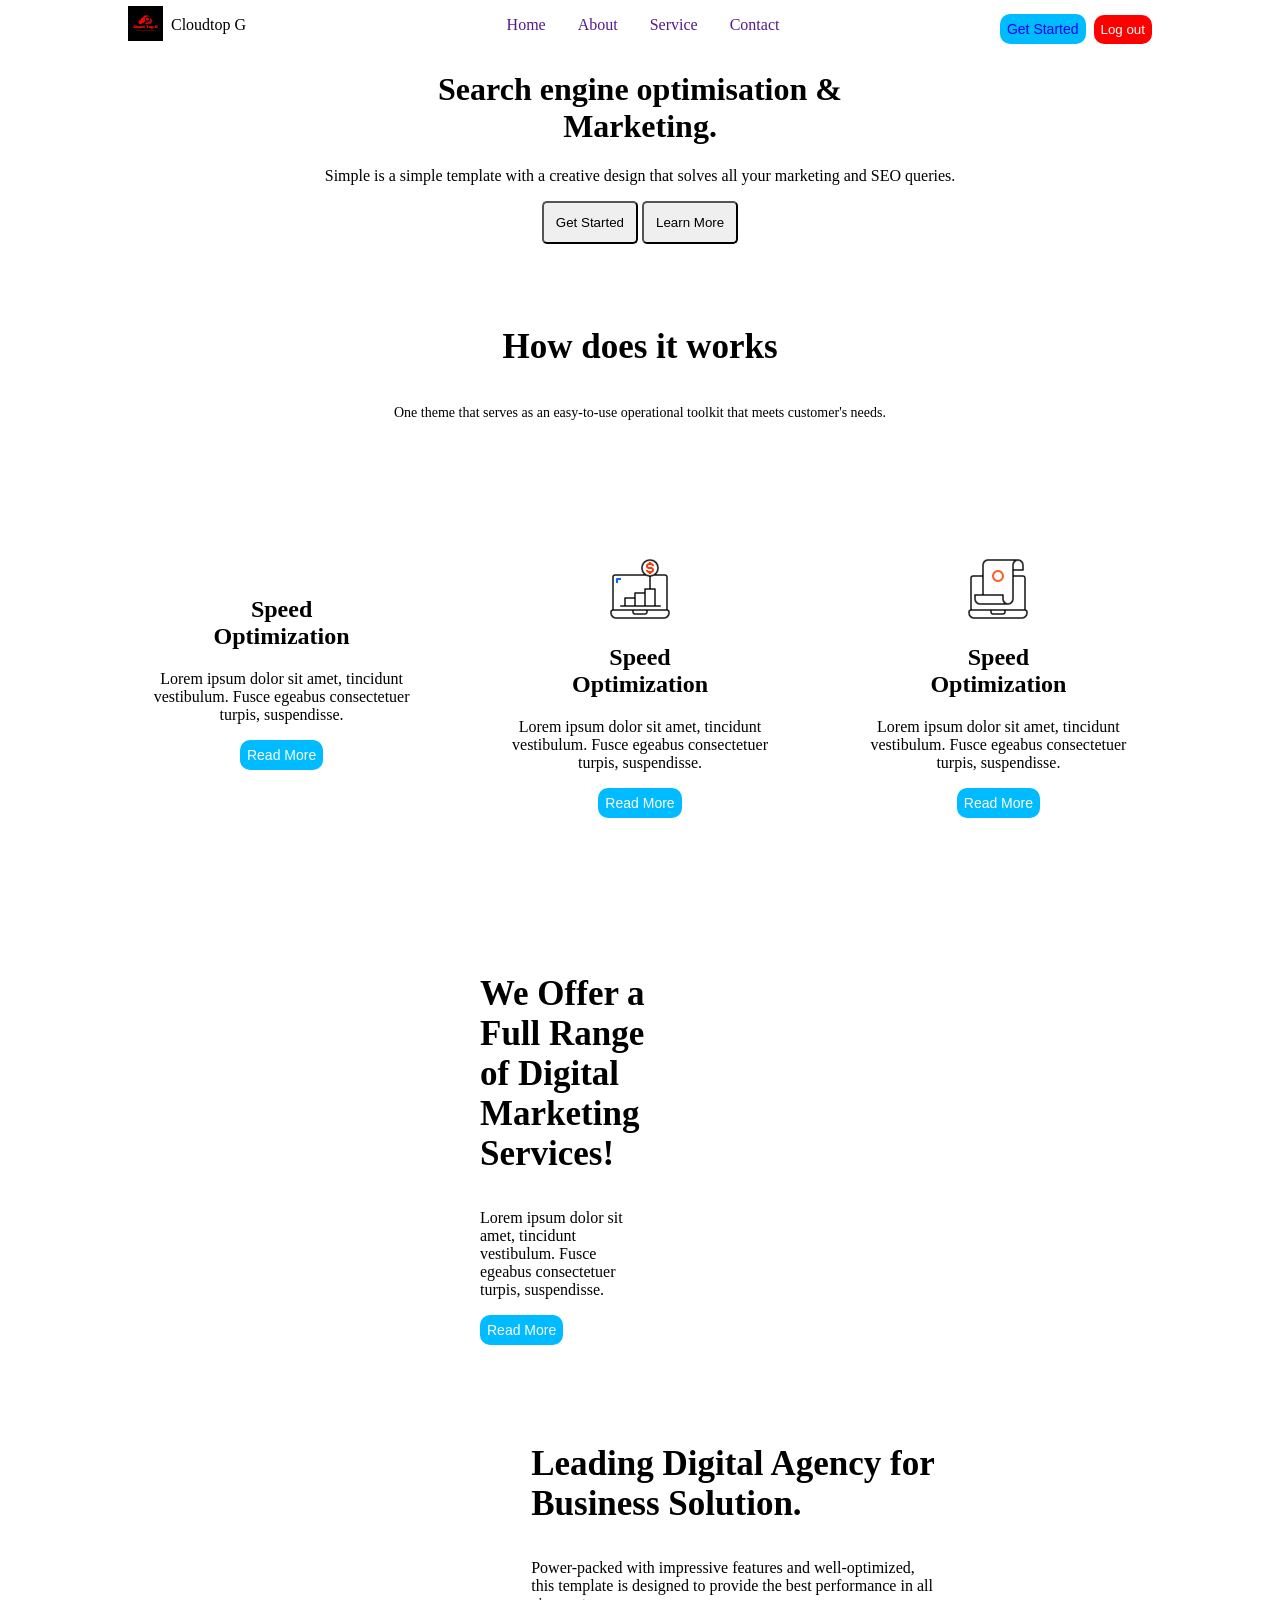
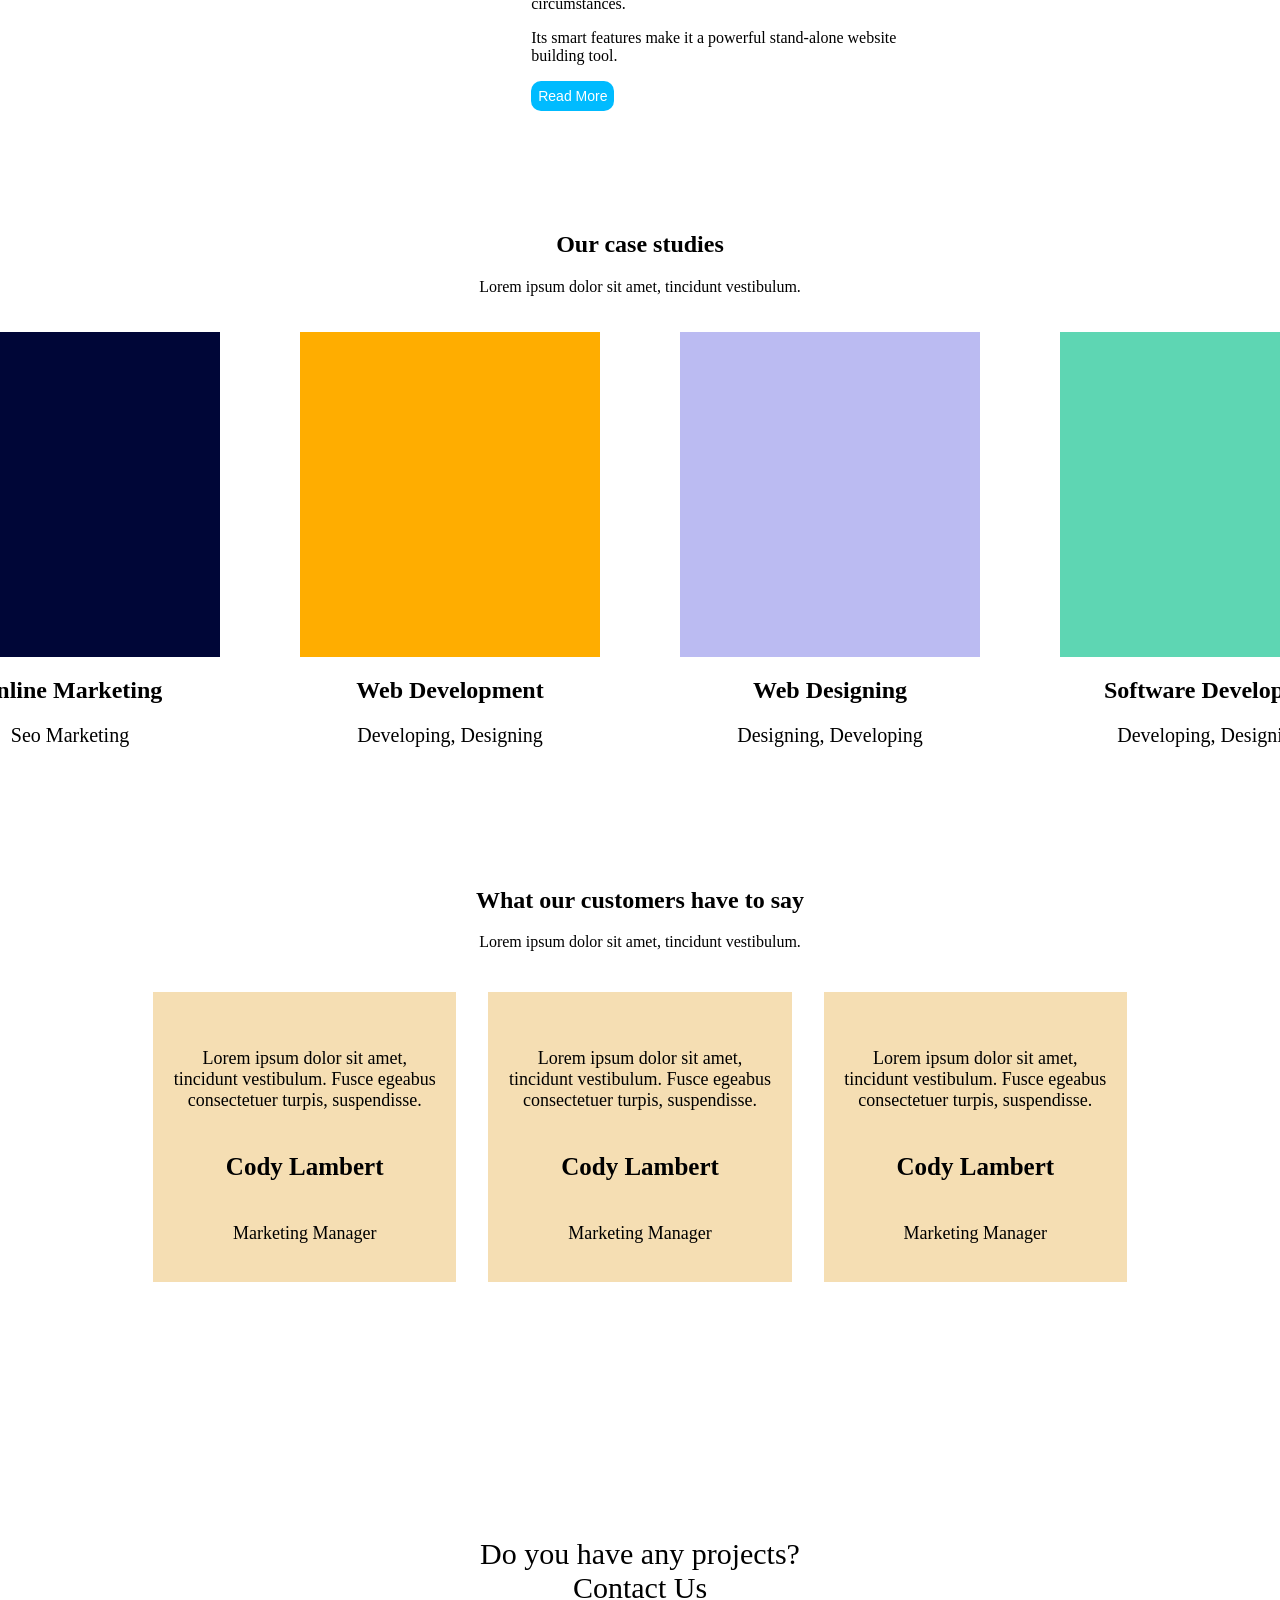
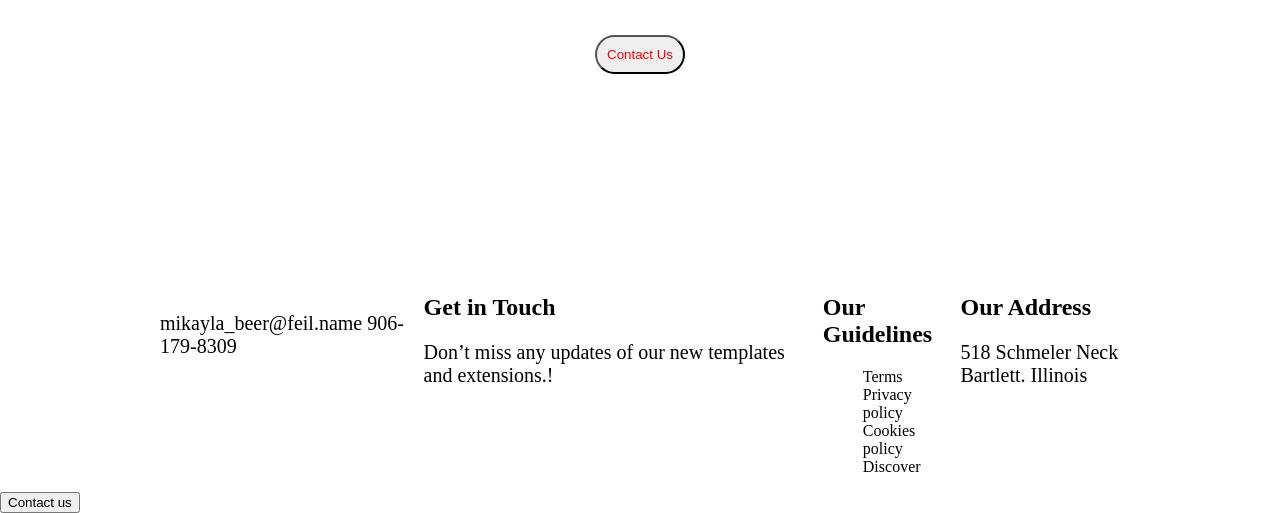
==== commit d0f49f61: "landing page" ====
--- a/index.html
+++ b/index.html
@@ -215,28 +215,31 @@
         <button class="sec-8-btn">Contact Us</button>
     </div>
     <!------footer-------->
-    <div class="footer">
-        <div class="f-1">
-            <img src="https://cloudtopg.netlify.app/assets/simple-CznWBSRE.svg" alt="">
-            <p>mikayla_beer@feil.name 906-179-8309</p>
+        <div class="footer-div">
+            <div class="footer">
+                <div class="f-1">
+                    <img src="https://cloudtopg.netlify.app/assets/simple-CznWBSRE.svg" alt="">
+                    <p>mikayla_beer@feil.name 906-179-8309</p>
+                </div>
+                <div class="f-2">
+                    <h2>Get in Touch</h2>
+                    <p>Don’t miss any updates of our new templates and extensions.!</p>
+                </div>
+                <div class="f-3">
+                    <h2>Our Guidelines</h2>
+                    <ul class="footer-ul">
+                        <li>Terms</li>
+                        <li>Privacy policy</li>
+                        <li>Cookies policy</li>
+                        <li>Discover</li>
+                    </ul>
+                </div>
+                <div class="f-4">
+                    <h2>Our Address</h2>
+                    <p>518 Schmeler Neck Bartlett. Illinois</p>
+                </div>
+            </div>
+            <button class="footer-btn">Contact us</button>
         </div>
-        <div class="f-2">
-            <h2>Get in Touch</h2>
-            <p>Don’t miss any updates of our new templates and extensions.!</p>
-        </div>
-        <div class="f-3">
-            <h2>Our Guidelines</h2>
-            <ul class="footer-ul">
-                <li>Terms</li>
-                <li>Privacy policy</li>
-                <li>Cookies policy</li>
-                <li>Discover</li>
-            </ul>
-        </div>
-        <div class="f-4">
-            <h2>Our Address</h2>
-            <p>518 Schmeler Neck Bartlett. Illinois</p>
-        </div>
-    </div>
  </body>
  </html>
--- a/style.css
+++ b/style.css
@@ -191,6 +191,7 @@
     width: 300px;
     padding-top: 75px;
 }
+ 
 /* section 7 */
 .sec-7{
     width: 80%;
@@ -245,6 +246,12 @@
     padding: 10px;
 }
 /* footer */
+
+.footer-div{
+    width: 100%;
+}
+
+
 .footer{
     width: 80%;
     display: flex;
@@ -266,4 +273,16 @@
 }
 .footer-btn{
     display: flex;
+    align-items: center;
+    justify-content: center;
+}
+
+@media (max-width: 768px) {
+    .navbar-container ul li{
+        display: block;
+    }
+    .navbar-container{
+        position: absolute;
+        
+    }
 }
